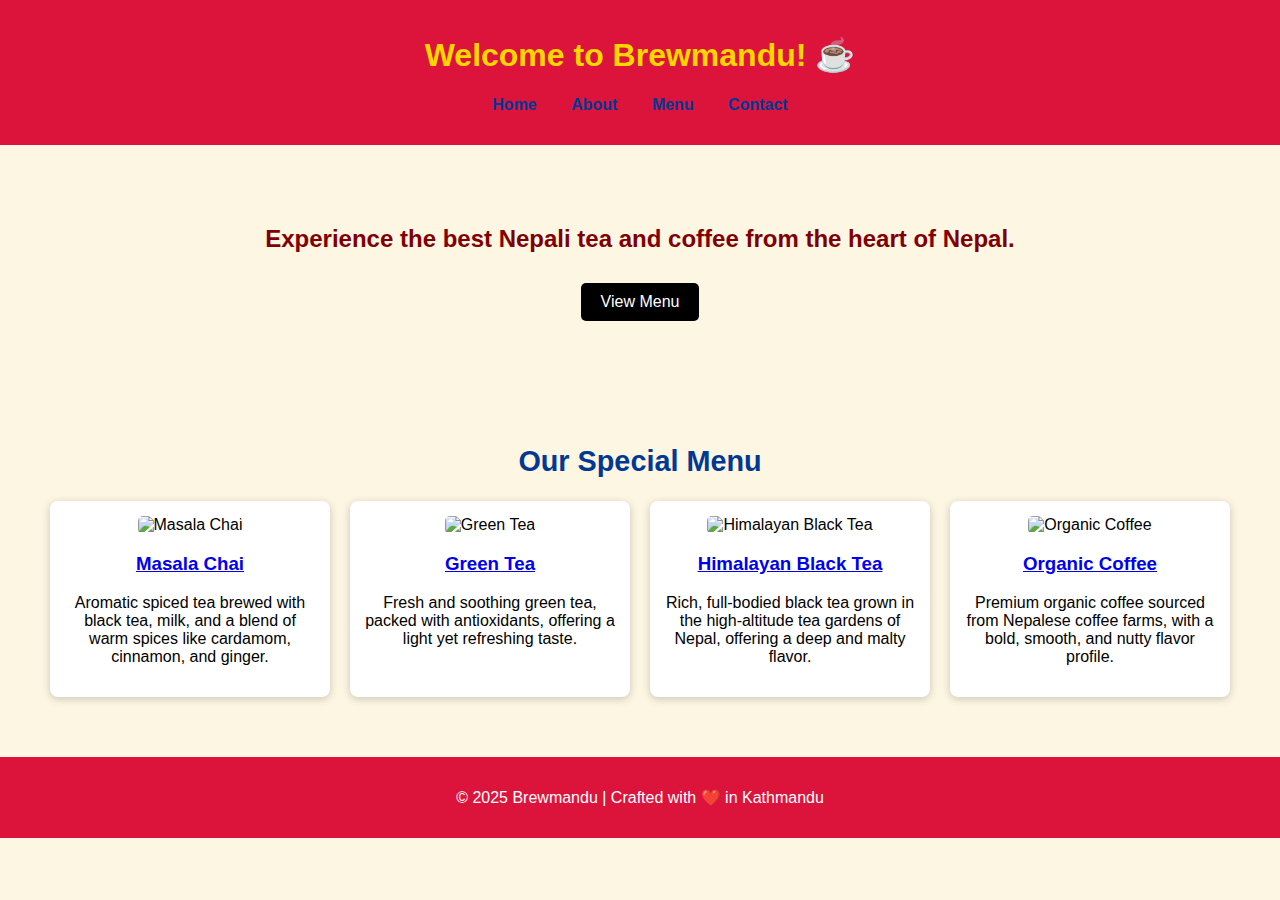
==== index.html @ 327aff67 "Updated wiki pag" ====
<!DOCTYPE html>
<html lang="en">
<head>
    <meta charset="UTF-8">
    <meta name="viewport" content="width=device-width, initial-scale=1.0">
    <title>Brewmandu - The Taste of Kathmandu</title>
    <link rel="stylesheet" href="style.css">
</head>
<body>
    <header>
        <h1 class="title" style="color: gold;">Welcome to Brewmandu! ☕</h1>
        <nav>
            <ul>
                <li><a href="#">Home</a></li>
                <li><a href="#">About</a></li>
                <li><a href="#menu">Menu</a></li>
                <li><a href="#">Contact</a></li>
            </ul>
        </nav>
    </header>

    <section class="hero">
        <h2 class="maroon-text">Experience the best Nepali tea and coffee from the heart of Nepal.</h2>
        <a href="#menu" class="btn">View Menu</a>
    </section>

    <section id="menu">
        <h2 class="menu-title">Our Special Menu</h2>
        <div class="menu-grid">
            <div class="menu-item">
                <img src="https://github.com/mechandra/brewmandu/blob/main/mashala-chai.webp?raw=true" alt="Masala Chai">
                <h3 class="item-title"><a href="https://en.wikipedia.org/wiki/Masala_chai">Masala Chai</a></h3>
                <p>Aromatic spiced tea brewed with black tea, milk, and a blend of warm spices like cardamom, cinnamon, and ginger.</p>
            </div>
            <div class="menu-item">
                <img src="https://github.com/mechandra/brewmandu/blob/main/green-tea.webp?raw=true" alt="Green Tea">
                <h3 class="item-title"><a href="https://en.wikipedia.org/wiki/Green_tea">Green Tea</a></h3>
                <p>Fresh and soothing green tea, packed with antioxidants, offering a light yet refreshing taste.</p>
            </div>
            <div class="menu-item">
                <img src="https://github.com/mechandra/brewmandu/blob/main/himalayan-blacktea.webp?raw=true" alt="Himalayan Black Tea">
                <h3 class="item-title"><a href="https://www.therighttea.com/tibetan-tea.html#google_vignette">Himalayan Black Tea</a></h3>
                <p>Rich, full-bodied black tea grown in the high-altitude tea gardens of Nepal, offering a deep and malty flavor.</p>
            </div>
            <div class="menu-item">
                <img src="https://github.com/mechandra/brewmandu/blob/main/organic-coffee.webp?raw=true" alt="Organic Coffee">
                <h3 class="item-title"><a href="https://en.wikipedia.org/wiki/Organic_coffee">Organic Coffee</a></h3>
                <p>Premium organic coffee sourced from Nepalese coffee farms, with a bold, smooth, and nutty flavor profile.</p>
            </div>
        </div>
    </section>

    <footer>
        <p>&copy; 2025 Brewmandu | Crafted with ❤️ in Kathmandu</p>
    </footer>

    <script src="script.js"></script>
</body>
</html>
---- style.css ----
/* General Styling */
body {
    font-family: 'Arial', sans-serif;
    margin: 0;
    padding: 0;
    background-color: #fdf6e3;
    text-align: center;
}

/* Header */
header {
    background-color: #DC143C; /* Crimson */
    color: white;
    padding: 15px;
}

.title {
    font-size: 2em;
    color: #003893; /* Dark Powder Blue */
}

nav ul {
    list-style: none;
    padding: 0;
}

nav ul li {
    display: inline;
    margin: 0 15px;
}

nav ul li a {
    color: #003893; /* Dark Powder Blue */
    text-decoration: none;
    font-weight: bold;
    transition: color 0.3s ease;
}

nav ul li a:hover {
    color: #DC143C; /* Crimson */
}

/* Hero Section */
.hero {
    background: url('https://source.unsplash.com/1600x900/?tea,coffee') no-repeat center center/cover;
    color: white;
    padding: 60px 20px;
}

.hero-text {
    color: #000000; /* Black */
    font-weight: bold;
}

.btn {
    background: #000000; /* Black */
    color: white;
    padding: 10px 20px;
    display: inline-block;
    text-decoration: none;
    border-radius: 5px;
    margin-top: 10px;
    transition: background 0.3s ease;
}

.btn:hover {
    background: #DC143C; /* Crimson */
}

/* Menu Section */
#menu {
    padding: 40px;
}

.menu-title {
    color: #003893; /* Dark Powder Blue */
    font-size: 1.8em;
}

.menu-grid {
    display: flex;
    justify-content: center;
    flex-wrap: wrap;
    gap: 20px;
}

.menu-item {
    background: white;
    padding: 15px;
    border-radius: 8px;
    box-shadow: 0 2px 8px rgba(0, 0, 0, 0.2);
    text-align: center;
    width: 250px;
}

.menu-item img {
    width: 100%;
    border-radius: 5px;
}

.item-title {
    color: #DC143C; /* Crimson */
}

/* Footer */
footer {
    margin-top: 20px;
    padding: 15px;
    background: #DC143C; /* Crimson */
    color: white;
}
.maroon-text {
    color: maroon;
}
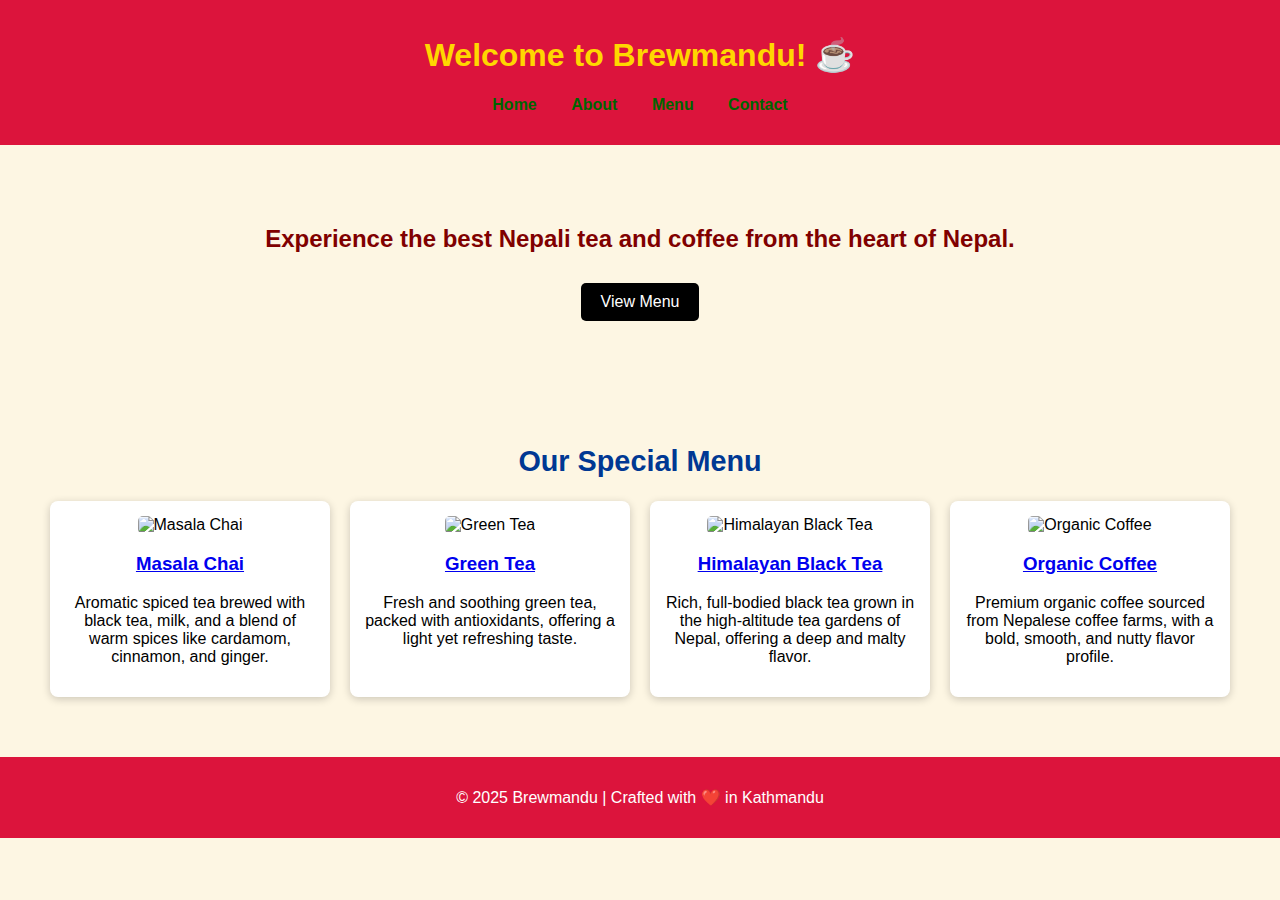
==== commit 18610492: "Updated wiki pa" ====
--- a/index.html
+++ b/index.html
@@ -11,10 +11,10 @@
         <h1 class="title" style="color: gold;">Welcome to Brewmandu! ☕</h1>
         <nav>
             <ul>
-                <li><a href="#">Home</a></li>
-                <li><a href="#">About</a></li>
-                <li><a href="#menu">Menu</a></li>
-                <li><a href="#">Contact</a></li>
+                <li><a href="#" style="color: darkgreen;">Home</a></li>
+<li><a href="#" style="color: darkgreen;">About</a></li>
+<li><a href="#menu" style="color: darkgreen;">Menu</a></li>
+<li><a href="#" style="color: darkgreen;">Contact</a></li>
             </ul>
         </nav>
     </header>
--- a/style.css
+++ b/style.css
@@ -112,3 +112,6 @@
 .maroon-text {
     color: maroon;
 }
+nav ul li a {
+    color: darkgreen; /* Dark Green */
+}
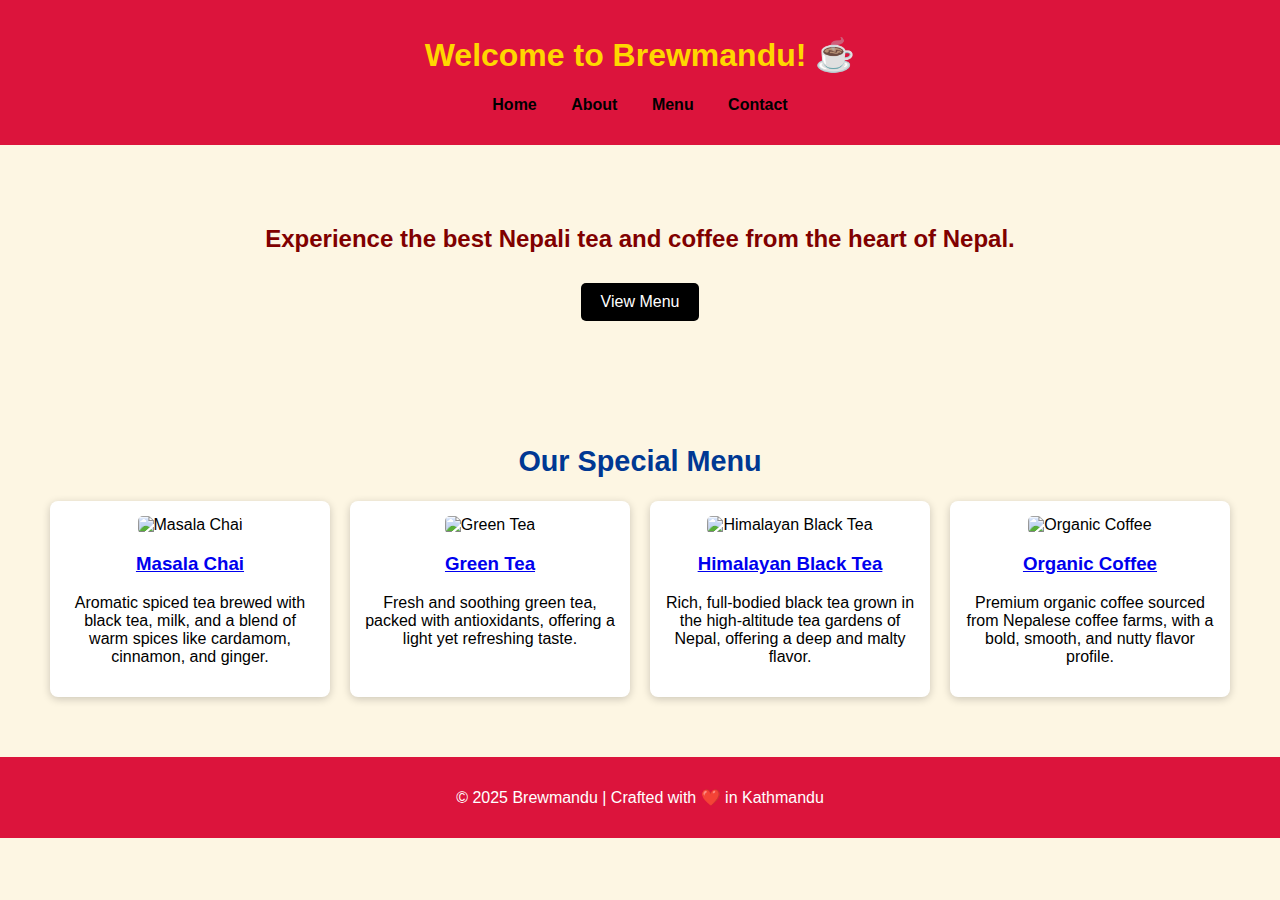
==== commit 6083fe8c: "Updated wiki p" ====
--- a/index.html
+++ b/index.html
@@ -11,10 +11,10 @@
         <h1 class="title" style="color: gold;">Welcome to Brewmandu! ☕</h1>
         <nav>
             <ul>
-                <li><a href="#" style="color: darkgreen;">Home</a></li>
-<li><a href="#" style="color: darkgreen;">About</a></li>
-<li><a href="#menu" style="color: darkgreen;">Menu</a></li>
-<li><a href="#" style="color: darkgreen;">Contact</a></li>
+                <li><a href="#" style="color: black;">Home</a></li>
+                <li><a href="#" style="color: black;">About</a></li>
+                <li><a href="#menu" style="color: black;">Menu</a></li>
+                <li><a href="#" style="color: black;">Contact</a></li>
             </ul>
         </nav>
     </header>
--- a/style.css
+++ b/style.css
@@ -115,3 +115,6 @@
 nav ul li a {
     color: darkgreen; /* Dark Green */
 }
+nav ul li a {
+    color: black; /* Dark Black */
+}
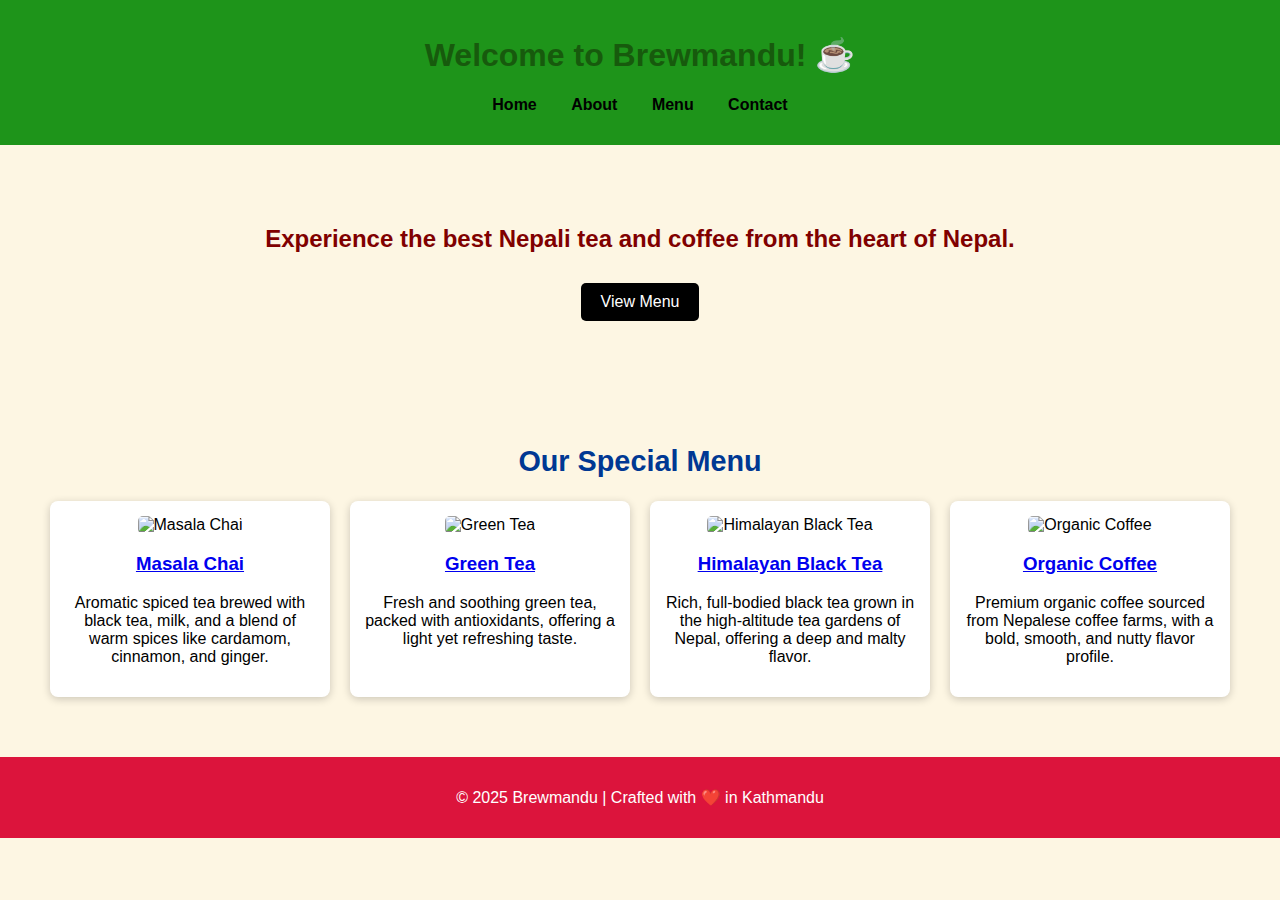
==== commit a67bec1d: "Menu hyperlinks" ====
--- a/index.html
+++ b/index.html
@@ -8,20 +8,20 @@
 </head>
 <body>
     <header>
-        <h1 class="title" style="color: gold;">Welcome to Brewmandu! ☕</h1>
+        <h1 class="title" style="color: rgb(23, 90, 13);">Welcome to Brewmandu! ☕</h1>
         <nav>
             <ul>
                 <li><a href="#" style="color: black;">Home</a></li>
                 <li><a href="#" style="color: black;">About</a></li>
-                <li><a href="#menu" style="color: black;">Menu</a></li>
+                <li><a href="menu.html" style="color: black;">Menu</a></li>
                 <li><a href="#" style="color: black;">Contact</a></li>
-            </ul>
+            </ul> 
         </nav>
     </header>
 
     <section class="hero">
         <h2 class="maroon-text">Experience the best Nepali tea and coffee from the heart of Nepal.</h2>
-        <a href="#menu" class="btn">View Menu</a>
+        <a href="menu.html" class="btn">View Menu</a>
     </section>
 
     <section id="menu">
--- a/style.css
+++ b/style.css
@@ -9,7 +9,7 @@
 
 /* Header */
 header {
-    background-color: #DC143C; /* Crimson */
+    background-color: #1e941a; /* Crimson */
     color: white;
     padding: 15px;
 }
@@ -118,3 +118,6 @@
 nav ul li a {
     color: black; /* Dark Black */
 }
+nav ul li a {
+    color: rgb(23, 90, 13); /* Dark Black */
+}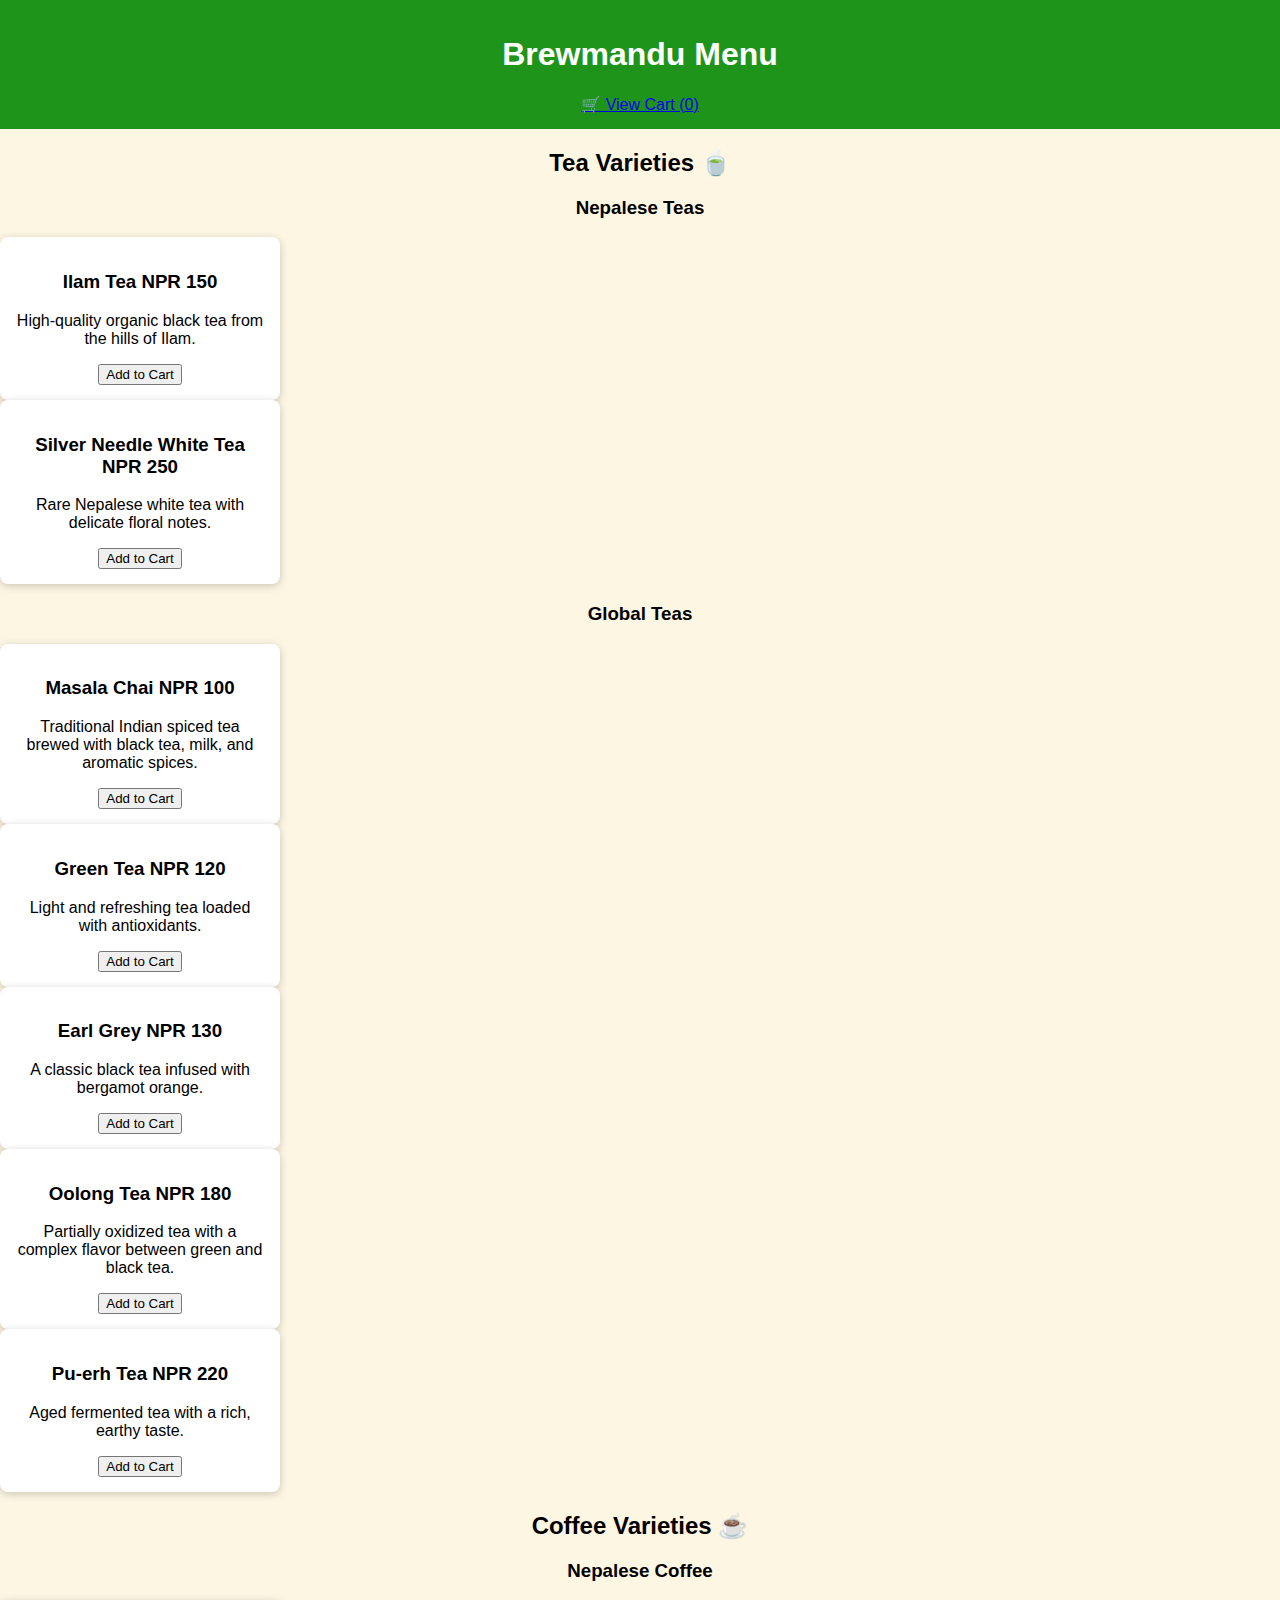
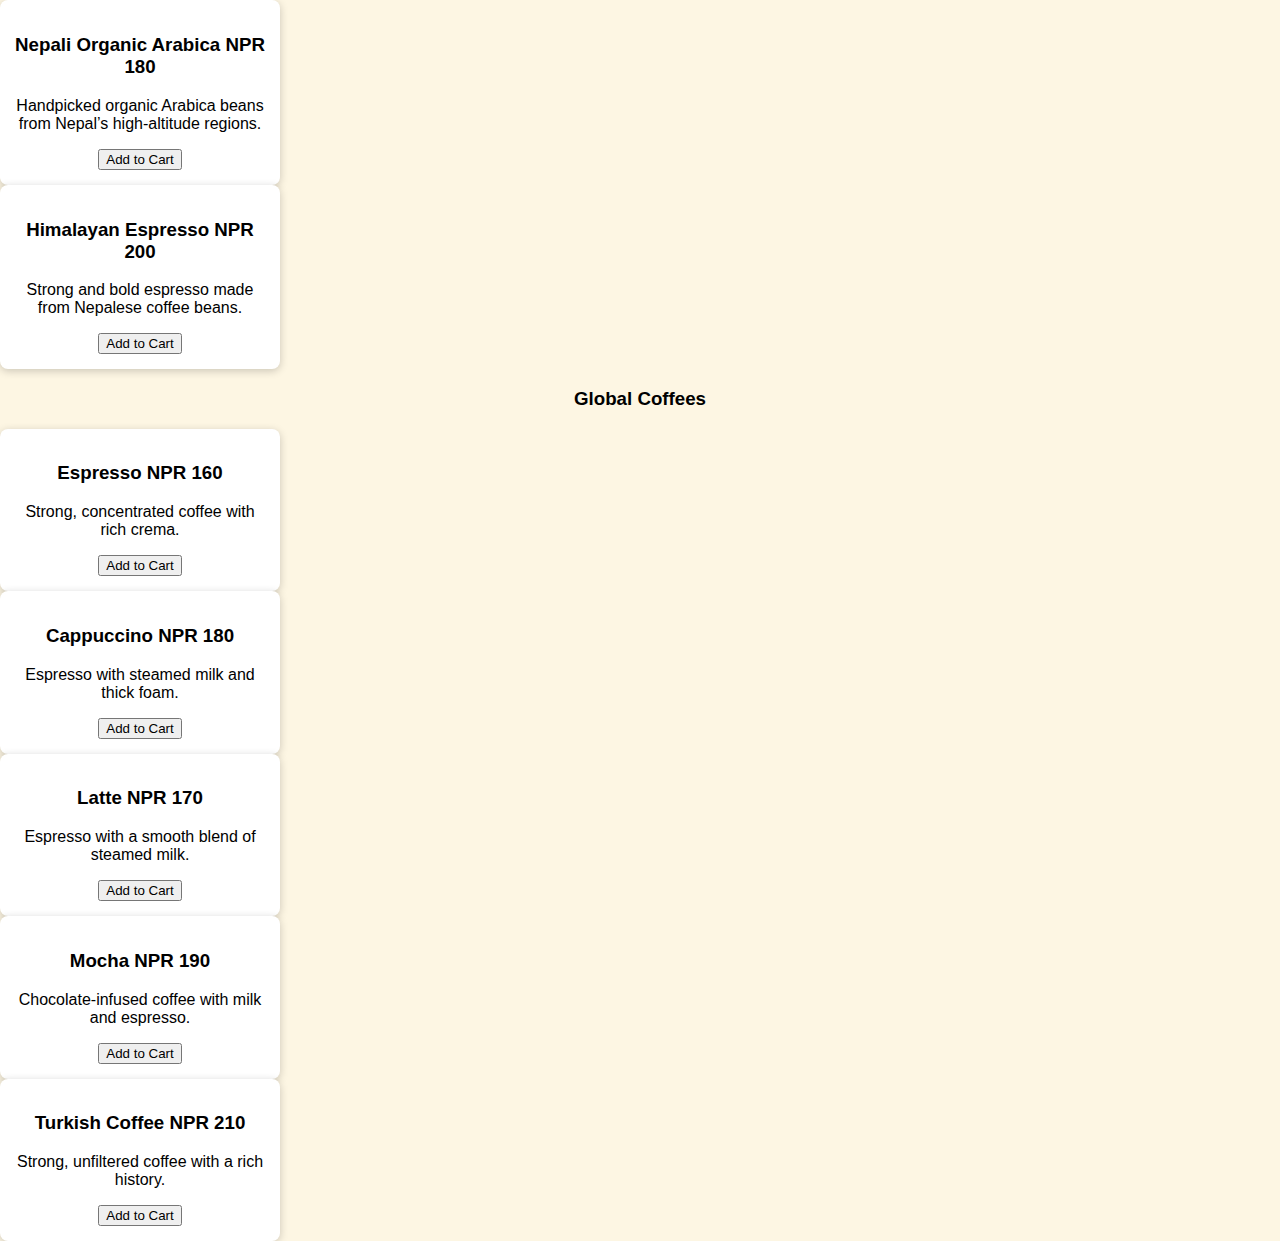
==== commit 68326005: "Add more variti" ====
--- a/index.html
+++ b/index.html
@@ -3,57 +3,110 @@
 <head>
     <meta charset="UTF-8">
     <meta name="viewport" content="width=device-width, initial-scale=1.0">
-    <title>Brewmandu - The Taste of Kathmandu</title>
+    <title>Brewmandu Menu</title>
     <link rel="stylesheet" href="style.css">
 </head>
 <body>
-    <header>
-        <h1 class="title" style="color: rgb(23, 90, 13);">Welcome to Brewmandu! ☕</h1>
-        <nav>
-            <ul>
-                <li><a href="#" style="color: black;">Home</a></li>
-                <li><a href="#" style="color: black;">About</a></li>
-                <li><a href="menu.html" style="color: black;">Menu</a></li>
-                <li><a href="#" style="color: black;">Contact</a></li>
-            </ul> 
-        </nav>
-    </header>
 
-    <section class="hero">
-        <h2 class="maroon-text">Experience the best Nepali tea and coffee from the heart of Nepal.</h2>
-        <a href="menu.html" class="btn">View Menu</a>
-    </section>
+<header>
+    <h1>Brewmandu Menu</h1>
+    <a href="cart.html" class="cart-link">🛒 View Cart (<span id="cart-count">0</span>)</a>
+</header>
 
-    <section id="menu">
-        <h2 class="menu-title">Our Special Menu</h2>
-        <div class="menu-grid">
-            <div class="menu-item">
-                <img src="https://github.com/mechandra/brewmandu/blob/main/mashala-chai.webp?raw=true" alt="Masala Chai">
-                <h3 class="item-title"><a href="https://en.wikipedia.org/wiki/Masala_chai">Masala Chai</a></h3>
-                <p>Aromatic spiced tea brewed with black tea, milk, and a blend of warm spices like cardamom, cinnamon, and ginger.</p>
-            </div>
-            <div class="menu-item">
-                <img src="https://github.com/mechandra/brewmandu/blob/main/green-tea.webp?raw=true" alt="Green Tea">
-                <h3 class="item-title"><a href="https://en.wikipedia.org/wiki/Green_tea">Green Tea</a></h3>
-                <p>Fresh and soothing green tea, packed with antioxidants, offering a light yet refreshing taste.</p>
-            </div>
-            <div class="menu-item">
-                <img src="https://github.com/mechandra/brewmandu/blob/main/himalayan-blacktea.webp?raw=true" alt="Himalayan Black Tea">
-                <h3 class="item-title"><a href="https://www.therighttea.com/tibetan-tea.html#google_vignette">Himalayan Black Tea</a></h3>
-                <p>Rich, full-bodied black tea grown in the high-altitude tea gardens of Nepal, offering a deep and malty flavor.</p>
-            </div>
-            <div class="menu-item">
-                <img src="https://github.com/mechandra/brewmandu/blob/main/organic-coffee.webp?raw=true" alt="Organic Coffee">
-                <h3 class="item-title"><a href="https://en.wikipedia.org/wiki/Organic_coffee">Organic Coffee</a></h3>
-                <p>Premium organic coffee sourced from Nepalese coffee farms, with a bold, smooth, and nutty flavor profile.</p>
-            </div>
+<section class="menu-container">
+    <!-- Tea Section -->
+    <div class="menu-section">
+        <h2>Tea Varieties 🍵</h2>
+        
+        <!-- Nepalese Teas -->
+        <h3>Nepalese Teas</h3>
+        <div class="menu-item">
+            <h3>Ilam Tea <span class="price">NPR 150</span></h3>
+            <p>High-quality organic black tea from the hills of Ilam.</p>
+            <button class="add-to-cart" data-name="Ilam Tea" data-price="150">Add to Cart</button>
         </div>
-    </section>
+        <div class="menu-item">
+            <h3>Silver Needle White Tea <span class="price">NPR 250</span></h3>
+            <p>Rare Nepalese white tea with delicate floral notes.</p>
+            <button class="add-to-cart" data-name="Silver Needle White Tea" data-price="250">Add to Cart</button>
+        </div>
 
-    <footer>
-        <p>&copy; 2025 Brewmandu | Crafted with ❤️ in Kathmandu</p>
-    </footer>
+        <!-- Global Teas -->
+        <h3>Global Teas</h3>
+        <div class="menu-item">
+            <h3>Masala Chai <span class="price">NPR 100</span></h3>
+            <p>Traditional Indian spiced tea brewed with black tea, milk, and aromatic spices.</p>
+            <button class="add-to-cart" data-name="Masala Chai" data-price="100">Add to Cart</button>
+        </div>
+        <div class="menu-item">
+            <h3>Green Tea <span class="price">NPR 120</span></h3>
+            <p>Light and refreshing tea loaded with antioxidants.</p>
+            <button class="add-to-cart" data-name="Green Tea" data-price="120">Add to Cart</button>
+        </div>
+        <div class="menu-item">
+            <h3>Earl Grey <span class="price">NPR 130</span></h3>
+            <p>A classic black tea infused with bergamot orange.</p>
+            <button class="add-to-cart" data-name="Earl Grey" data-price="130">Add to Cart</button>
+        </div>
+        <div class="menu-item">
+            <h3>Oolong Tea <span class="price">NPR 180</span></h3>
+            <p>Partially oxidized tea with a complex flavor between green and black tea.</p>
+            <button class="add-to-cart" data-name="Oolong Tea" data-price="180">Add to Cart</button>
+        </div>
+        <div class="menu-item">
+            <h3>Pu-erh Tea <span class="price">NPR 220</span></h3>
+            <p>Aged fermented tea with a rich, earthy taste.</p>
+            <button class="add-to-cart" data-name="Pu-erh Tea" data-price="220">Add to Cart</button>
+        </div>
+    </div>
 
-    <script src="script.js"></script>
+    <!-- Coffee Section -->
+    <div class="menu-section">
+        <h2>Coffee Varieties ☕</h2>
+        
+        <!-- Nepalese Coffee -->
+        <h3>Nepalese Coffee</h3>
+        <div class="menu-item">
+            <h3>Nepali Organic Arabica <span class="price">NPR 180</span></h3>
+            <p>Handpicked organic Arabica beans from Nepal’s high-altitude regions.</p>
+            <button class="add-to-cart" data-name="Nepali Organic Arabica" data-price="180">Add to Cart</button>
+        </div>
+        <div class="menu-item">
+            <h3>Himalayan Espresso <span class="price">NPR 200</span></h3>
+            <p>Strong and bold espresso made from Nepalese coffee beans.</p>
+            <button class="add-to-cart" data-name="Himalayan Espresso" data-price="200">Add to Cart</button>
+        </div>
+
+        <!-- Global Coffees -->
+        <h3>Global Coffees</h3>
+        <div class="menu-item">
+            <h3>Espresso <span class="price">NPR 160</span></h3>
+            <p>Strong, concentrated coffee with rich crema.</p>
+            <button class="add-to-cart" data-name="Espresso" data-price="160">Add to Cart</button>
+        </div>
+        <div class="menu-item">
+            <h3>Cappuccino <span class="price">NPR 180</span></h3>
+            <p>Espresso with steamed milk and thick foam.</p>
+            <button class="add-to-cart" data-name="Cappuccino" data-price="180">Add to Cart</button>
+        </div>
+        <div class="menu-item">
+            <h3>Latte <span class="price">NPR 170</span></h3>
+            <p>Espresso with a smooth blend of steamed milk.</p>
+            <button class="add-to-cart" data-name="Latte" data-price="170">Add to Cart</button>
+        </div>
+        <div class="menu-item">
+            <h3>Mocha <span class="price">NPR 190</span></h3>
+            <p>Chocolate-infused coffee with milk and espresso.</p>
+            <button class="add-to-cart" data-name="Mocha" data-price="190">Add to Cart</button>
+        </div>
+        <div class="menu-item">
+            <h3>Turkish Coffee <span class="price">NPR 210</span></h3>
+            <p>Strong, unfiltered coffee with a rich history.</p>
+            <button class="add-to-cart" data-name="Turkish Coffee" data-price="210">Add to Cart</button>
+        </div>
+    </div>
+</section>
+
+<script src="script.js"></script>
 </body>
 </html>
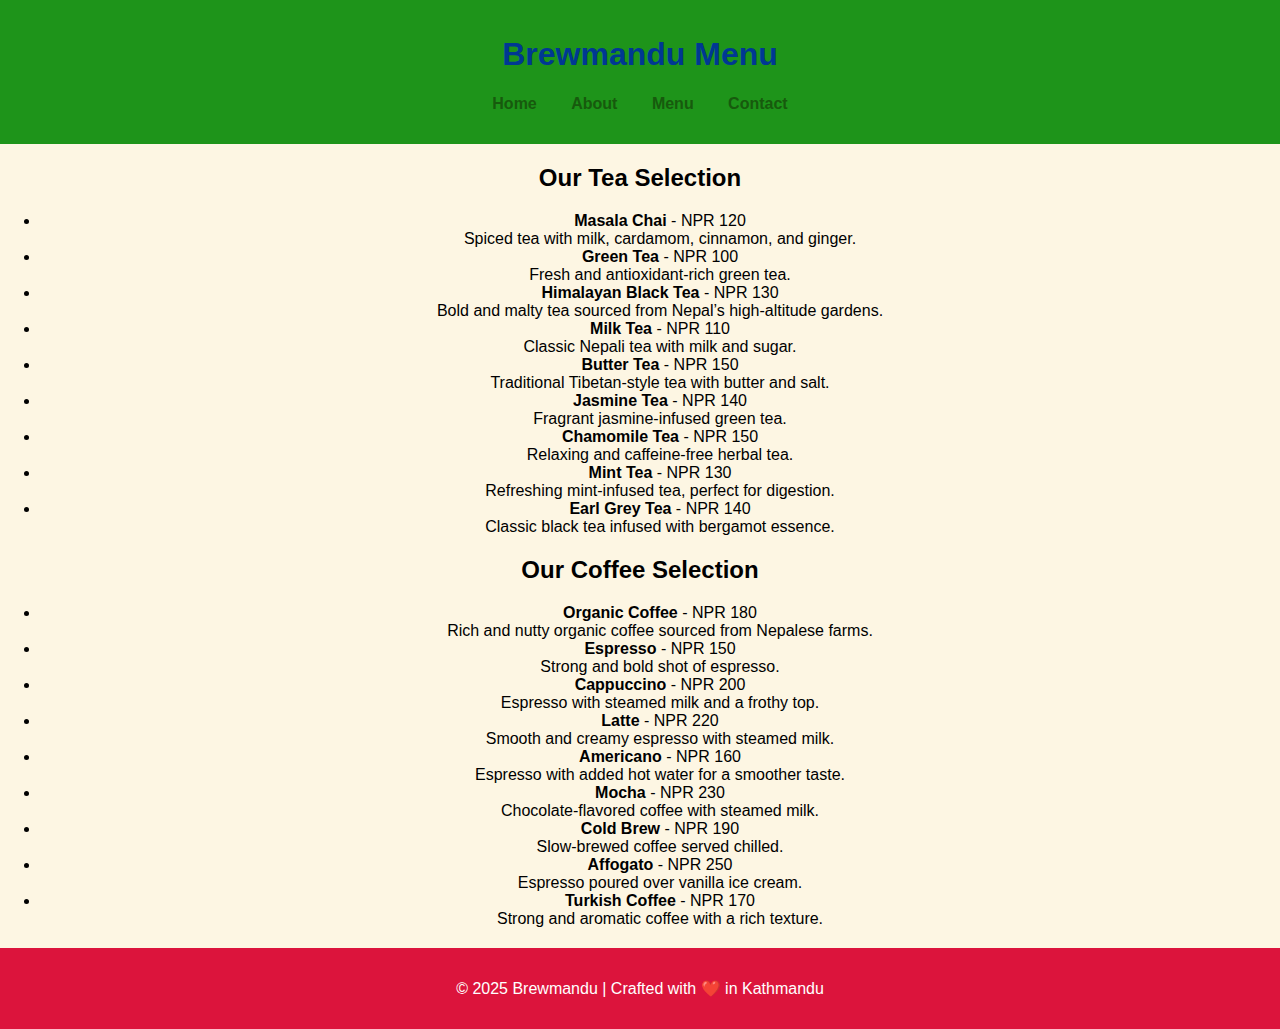
==== commit 6c195e7c: "Add more vari" ====
--- a/index.html
+++ b/index.html
@@ -7,106 +7,48 @@
     <link rel="stylesheet" href="style.css">
 </head>
 <body>
-
-<header>
-    <h1>Brewmandu Menu</h1>
-    <a href="cart.html" class="cart-link">🛒 View Cart (<span id="cart-count">0</span>)</a>
-</header>
-
-<section class="menu-container">
-    <!-- Tea Section -->
-    <div class="menu-section">
-        <h2>Tea Varieties 🍵</h2>
+    <header>
+        <h1 class="title">Brewmandu Menu</h1>
+        <nav>
+            <ul>
+                <li><a href="index.html">Home</a></li>
+                <li><a href="about.html">About</a></li>
+                <li><a href="#">Menu</a></li>
+                <li><a href="contact.html">Contact</a></li>
+            </ul>
+        </nav>
+    </header>
+    
+    <section class="menu">
+        <h2>Our Tea Selection</h2>
+        <ul>
+            <li><strong>Masala Chai</strong> - NPR 120<br>Spiced tea with milk, cardamom, cinnamon, and ginger.</li>
+            <li><strong>Green Tea</strong> - NPR 100<br>Fresh and antioxidant-rich green tea.</li>
+            <li><strong>Himalayan Black Tea</strong> - NPR 130<br>Bold and malty tea sourced from Nepal’s high-altitude gardens.</li>
+            <li><strong>Milk Tea</strong> - NPR 110<br>Classic Nepali tea with milk and sugar.</li>
+            <li><strong>Butter Tea</strong> - NPR 150<br>Traditional Tibetan-style tea with butter and salt.</li>
+            <li><strong>Jasmine Tea</strong> - NPR 140<br>Fragrant jasmine-infused green tea.</li>
+            <li><strong>Chamomile Tea</strong> - NPR 150<br>Relaxing and caffeine-free herbal tea.</li>
+            <li><strong>Mint Tea</strong> - NPR 130<br>Refreshing mint-infused tea, perfect for digestion.</li>
+            <li><strong>Earl Grey Tea</strong> - NPR 140<br>Classic black tea infused with bergamot essence.</li>
+        </ul>
         
-        <!-- Nepalese Teas -->
-        <h3>Nepalese Teas</h3>
-        <div class="menu-item">
-            <h3>Ilam Tea <span class="price">NPR 150</span></h3>
-            <p>High-quality organic black tea from the hills of Ilam.</p>
-            <button class="add-to-cart" data-name="Ilam Tea" data-price="150">Add to Cart</button>
-        </div>
-        <div class="menu-item">
-            <h3>Silver Needle White Tea <span class="price">NPR 250</span></h3>
-            <p>Rare Nepalese white tea with delicate floral notes.</p>
-            <button class="add-to-cart" data-name="Silver Needle White Tea" data-price="250">Add to Cart</button>
-        </div>
-
-        <!-- Global Teas -->
-        <h3>Global Teas</h3>
-        <div class="menu-item">
-            <h3>Masala Chai <span class="price">NPR 100</span></h3>
-            <p>Traditional Indian spiced tea brewed with black tea, milk, and aromatic spices.</p>
-            <button class="add-to-cart" data-name="Masala Chai" data-price="100">Add to Cart</button>
-        </div>
-        <div class="menu-item">
-            <h3>Green Tea <span class="price">NPR 120</span></h3>
-            <p>Light and refreshing tea loaded with antioxidants.</p>
-            <button class="add-to-cart" data-name="Green Tea" data-price="120">Add to Cart</button>
-        </div>
-        <div class="menu-item">
-            <h3>Earl Grey <span class="price">NPR 130</span></h3>
-            <p>A classic black tea infused with bergamot orange.</p>
-            <button class="add-to-cart" data-name="Earl Grey" data-price="130">Add to Cart</button>
-        </div>
-        <div class="menu-item">
-            <h3>Oolong Tea <span class="price">NPR 180</span></h3>
-            <p>Partially oxidized tea with a complex flavor between green and black tea.</p>
-            <button class="add-to-cart" data-name="Oolong Tea" data-price="180">Add to Cart</button>
-        </div>
-        <div class="menu-item">
-            <h3>Pu-erh Tea <span class="price">NPR 220</span></h3>
-            <p>Aged fermented tea with a rich, earthy taste.</p>
-            <button class="add-to-cart" data-name="Pu-erh Tea" data-price="220">Add to Cart</button>
-        </div>
-    </div>
-
-    <!-- Coffee Section -->
-    <div class="menu-section">
-        <h2>Coffee Varieties ☕</h2>
-        
-        <!-- Nepalese Coffee -->
-        <h3>Nepalese Coffee</h3>
-        <div class="menu-item">
-            <h3>Nepali Organic Arabica <span class="price">NPR 180</span></h3>
-            <p>Handpicked organic Arabica beans from Nepal’s high-altitude regions.</p>
-            <button class="add-to-cart" data-name="Nepali Organic Arabica" data-price="180">Add to Cart</button>
-        </div>
-        <div class="menu-item">
-            <h3>Himalayan Espresso <span class="price">NPR 200</span></h3>
-            <p>Strong and bold espresso made from Nepalese coffee beans.</p>
-            <button class="add-to-cart" data-name="Himalayan Espresso" data-price="200">Add to Cart</button>
-        </div>
-
-        <!-- Global Coffees -->
-        <h3>Global Coffees</h3>
-        <div class="menu-item">
-            <h3>Espresso <span class="price">NPR 160</span></h3>
-            <p>Strong, concentrated coffee with rich crema.</p>
-            <button class="add-to-cart" data-name="Espresso" data-price="160">Add to Cart</button>
-        </div>
-        <div class="menu-item">
-            <h3>Cappuccino <span class="price">NPR 180</span></h3>
-            <p>Espresso with steamed milk and thick foam.</p>
-            <button class="add-to-cart" data-name="Cappuccino" data-price="180">Add to Cart</button>
-        </div>
-        <div class="menu-item">
-            <h3>Latte <span class="price">NPR 170</span></h3>
-            <p>Espresso with a smooth blend of steamed milk.</p>
-            <button class="add-to-cart" data-name="Latte" data-price="170">Add to Cart</button>
-        </div>
-        <div class="menu-item">
-            <h3>Mocha <span class="price">NPR 190</span></h3>
-            <p>Chocolate-infused coffee with milk and espresso.</p>
-            <button class="add-to-cart" data-name="Mocha" data-price="190">Add to Cart</button>
-        </div>
-        <div class="menu-item">
-            <h3>Turkish Coffee <span class="price">NPR 210</span></h3>
-            <p>Strong, unfiltered coffee with a rich history.</p>
-            <button class="add-to-cart" data-name="Turkish Coffee" data-price="210">Add to Cart</button>
-        </div>
-    </div>
-</section>
-
-<script src="script.js"></script>
+        <h2>Our Coffee Selection</h2>
+        <ul>
+            <li><strong>Organic Coffee</strong> - NPR 180<br>Rich and nutty organic coffee sourced from Nepalese farms.</li>
+            <li><strong>Espresso</strong> - NPR 150<br>Strong and bold shot of espresso.</li>
+            <li><strong>Cappuccino</strong> - NPR 200<br>Espresso with steamed milk and a frothy top.</li>
+            <li><strong>Latte</strong> - NPR 220<br>Smooth and creamy espresso with steamed milk.</li>
+            <li><strong>Americano</strong> - NPR 160<br>Espresso with added hot water for a smoother taste.</li>
+            <li><strong>Mocha</strong> - NPR 230<br>Chocolate-flavored coffee with steamed milk.</li>
+            <li><strong>Cold Brew</strong> - NPR 190<br>Slow-brewed coffee served chilled.</li>
+            <li><strong>Affogato</strong> - NPR 250<br>Espresso poured over vanilla ice cream.</li>
+            <li><strong>Turkish Coffee</strong> - NPR 170<br>Strong and aromatic coffee with a rich texture.</li>
+        </ul>
+    </section>
+    
+    <footer>
+        <p>&copy; 2025 Brewmandu | Crafted with ❤️ in Kathmandu</p>
+    </footer>
 </body>
 </html>
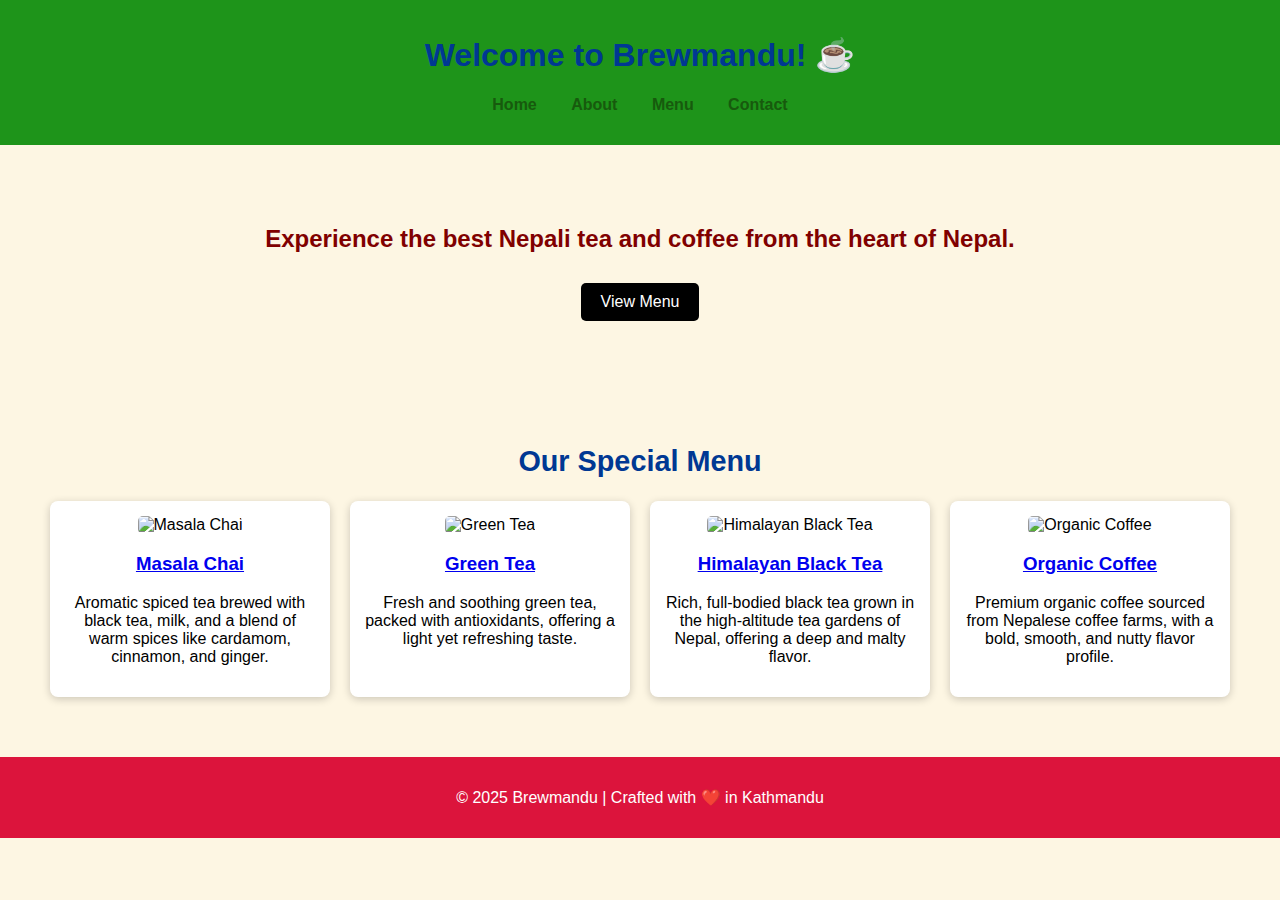
==== commit 86478fe6: "Add more var" ====
--- a/index.html
+++ b/index.html
@@ -3,52 +3,57 @@
 <head>
     <meta charset="UTF-8">
     <meta name="viewport" content="width=device-width, initial-scale=1.0">
-    <title>Brewmandu Menu</title>
+    <title>Brewmandu - The Taste of Kathmandu</title>
     <link rel="stylesheet" href="style.css">
 </head>
 <body>
     <header>
-        <h1 class="title">Brewmandu Menu</h1>
+        <h1 class="title">Welcome to Brewmandu! ☕</h1>
         <nav>
             <ul>
-                <li><a href="index.html">Home</a></li>
-                <li><a href="about.html">About</a></li>
-                <li><a href="#">Menu</a></li>
-                <li><a href="contact.html">Contact</a></li>
+                <li><a href="#">Home</a></li>
+                <li><a href="#">About</a></li>
+                <li><a href="#menu">Menu</a></li>
+                <li><a href="#">Contact</a></li>
             </ul>
         </nav>
     </header>
-    
-    <section class="menu">
-        <h2>Our Tea Selection</h2>
-        <ul>
-            <li><strong>Masala Chai</strong> - NPR 120<br>Spiced tea with milk, cardamom, cinnamon, and ginger.</li>
-            <li><strong>Green Tea</strong> - NPR 100<br>Fresh and antioxidant-rich green tea.</li>
-            <li><strong>Himalayan Black Tea</strong> - NPR 130<br>Bold and malty tea sourced from Nepal’s high-altitude gardens.</li>
-            <li><strong>Milk Tea</strong> - NPR 110<br>Classic Nepali tea with milk and sugar.</li>
-            <li><strong>Butter Tea</strong> - NPR 150<br>Traditional Tibetan-style tea with butter and salt.</li>
-            <li><strong>Jasmine Tea</strong> - NPR 140<br>Fragrant jasmine-infused green tea.</li>
-            <li><strong>Chamomile Tea</strong> - NPR 150<br>Relaxing and caffeine-free herbal tea.</li>
-            <li><strong>Mint Tea</strong> - NPR 130<br>Refreshing mint-infused tea, perfect for digestion.</li>
-            <li><strong>Earl Grey Tea</strong> - NPR 140<br>Classic black tea infused with bergamot essence.</li>
-        </ul>
-        
-        <h2>Our Coffee Selection</h2>
-        <ul>
-            <li><strong>Organic Coffee</strong> - NPR 180<br>Rich and nutty organic coffee sourced from Nepalese farms.</li>
-            <li><strong>Espresso</strong> - NPR 150<br>Strong and bold shot of espresso.</li>
-            <li><strong>Cappuccino</strong> - NPR 200<br>Espresso with steamed milk and a frothy top.</li>
-            <li><strong>Latte</strong> - NPR 220<br>Smooth and creamy espresso with steamed milk.</li>
-            <li><strong>Americano</strong> - NPR 160<br>Espresso with added hot water for a smoother taste.</li>
-            <li><strong>Mocha</strong> - NPR 230<br>Chocolate-flavored coffee with steamed milk.</li>
-            <li><strong>Cold Brew</strong> - NPR 190<br>Slow-brewed coffee served chilled.</li>
-            <li><strong>Affogato</strong> - NPR 250<br>Espresso poured over vanilla ice cream.</li>
-            <li><strong>Turkish Coffee</strong> - NPR 170<br>Strong and aromatic coffee with a rich texture.</li>
-        </ul>
+
+    <section class="hero">
+        <h2 class="maroon-text">Experience the best Nepali tea and coffee from the heart of Nepal.</h2>
+        <a href="#menu" class="btn">View Menu</a>
     </section>
-    
+
+    <section id="menu">
+        <h2 class="menu-title">Our Special Menu</h2>
+        <div class="menu-grid">
+            <div class="menu-item">
+                <img src="https://github.com/mechandra/brewmandu/blob/main/mashala-chai.webp?raw=true" alt="Masala Chai">
+                <h3 class="item-title"><a href="https://brewmandu.com/masala-chai">Masala Chai</a></h3>
+                <p>Aromatic spiced tea brewed with black tea, milk, and a blend of warm spices like cardamom, cinnamon, and ginger.</p>
+            </div>
+            <div class="menu-item">
+                <img src="https://github.com/mechandra/brewmandu/blob/main/green-tea.webp?raw=true" alt="Green Tea">
+                <h3 class="item-title"><a href="https://brewmandu.com/green-tea">Green Tea</a></h3>
+                <p>Fresh and soothing green tea, packed with antioxidants, offering a light yet refreshing taste.</p>
+            </div>
+            <div class="menu-item">
+                <img src="https://github.com/mechandra/brewmandu/blob/main/himalayan-blacktea.webp?raw=true" alt="Himalayan Black Tea">
+                <h3 class="item-title"><a href="https://brewmandu.com/himalayan-black-tea">Himalayan Black Tea</a></h3>
+                <p>Rich, full-bodied black tea grown in the high-altitude tea gardens of Nepal, offering a deep and malty flavor.</p>
+            </div>
+            <div class="menu-item">
+                <img src="https://github.com/mechandra/brewmandu/blob/main/organic-coffee.webp?raw=true" alt="Organic Coffee">
+                <h3 class="item-title"><a href="https://brewmandu.com/organic-coffee">Organic Coffee</a></h3>
+                <p>Premium organic coffee sourced from Nepalese coffee farms, with a bold, smooth, and nutty flavor profile.</p>
+            </div>
+        </div>
+    </section>
+
     <footer>
         <p>&copy; 2025 Brewmandu | Crafted with ❤️ in Kathmandu</p>
     </footer>
+
+    <script src="script.js"></script>
 </body>
 </html>
